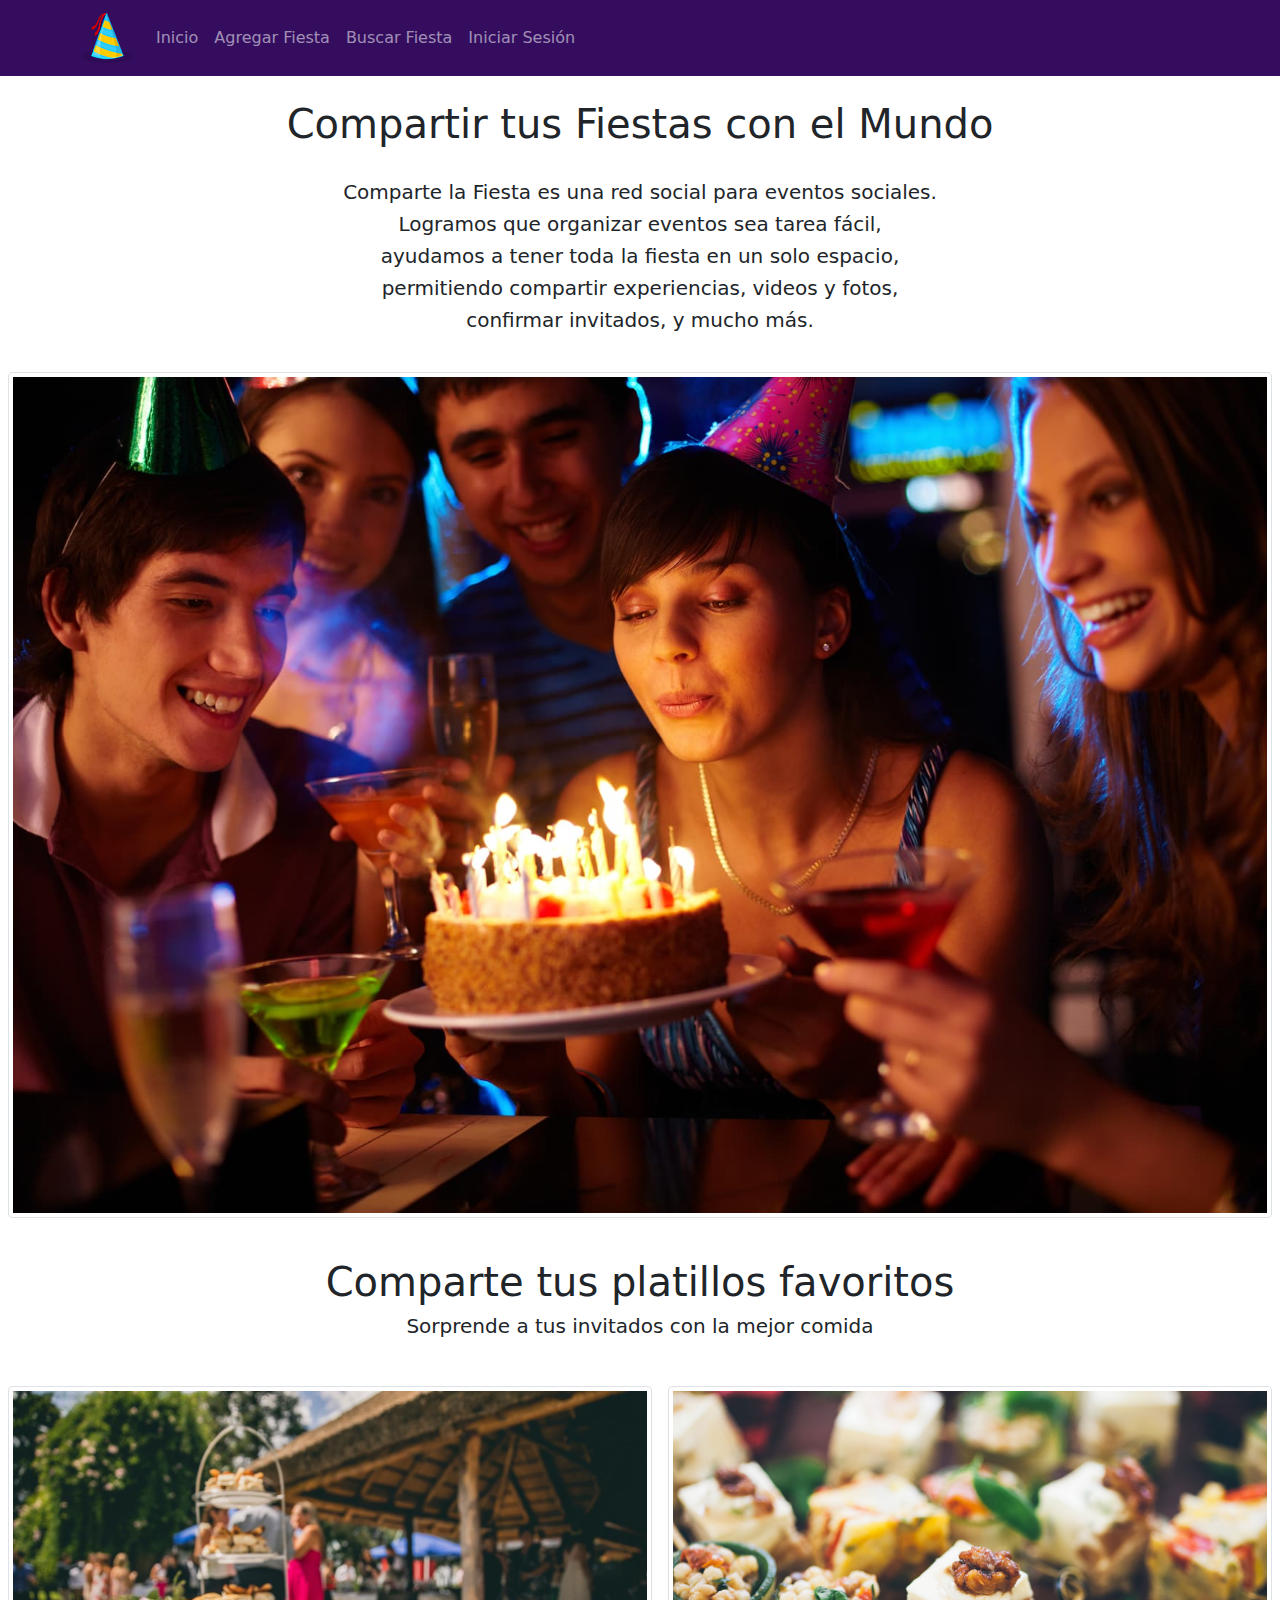
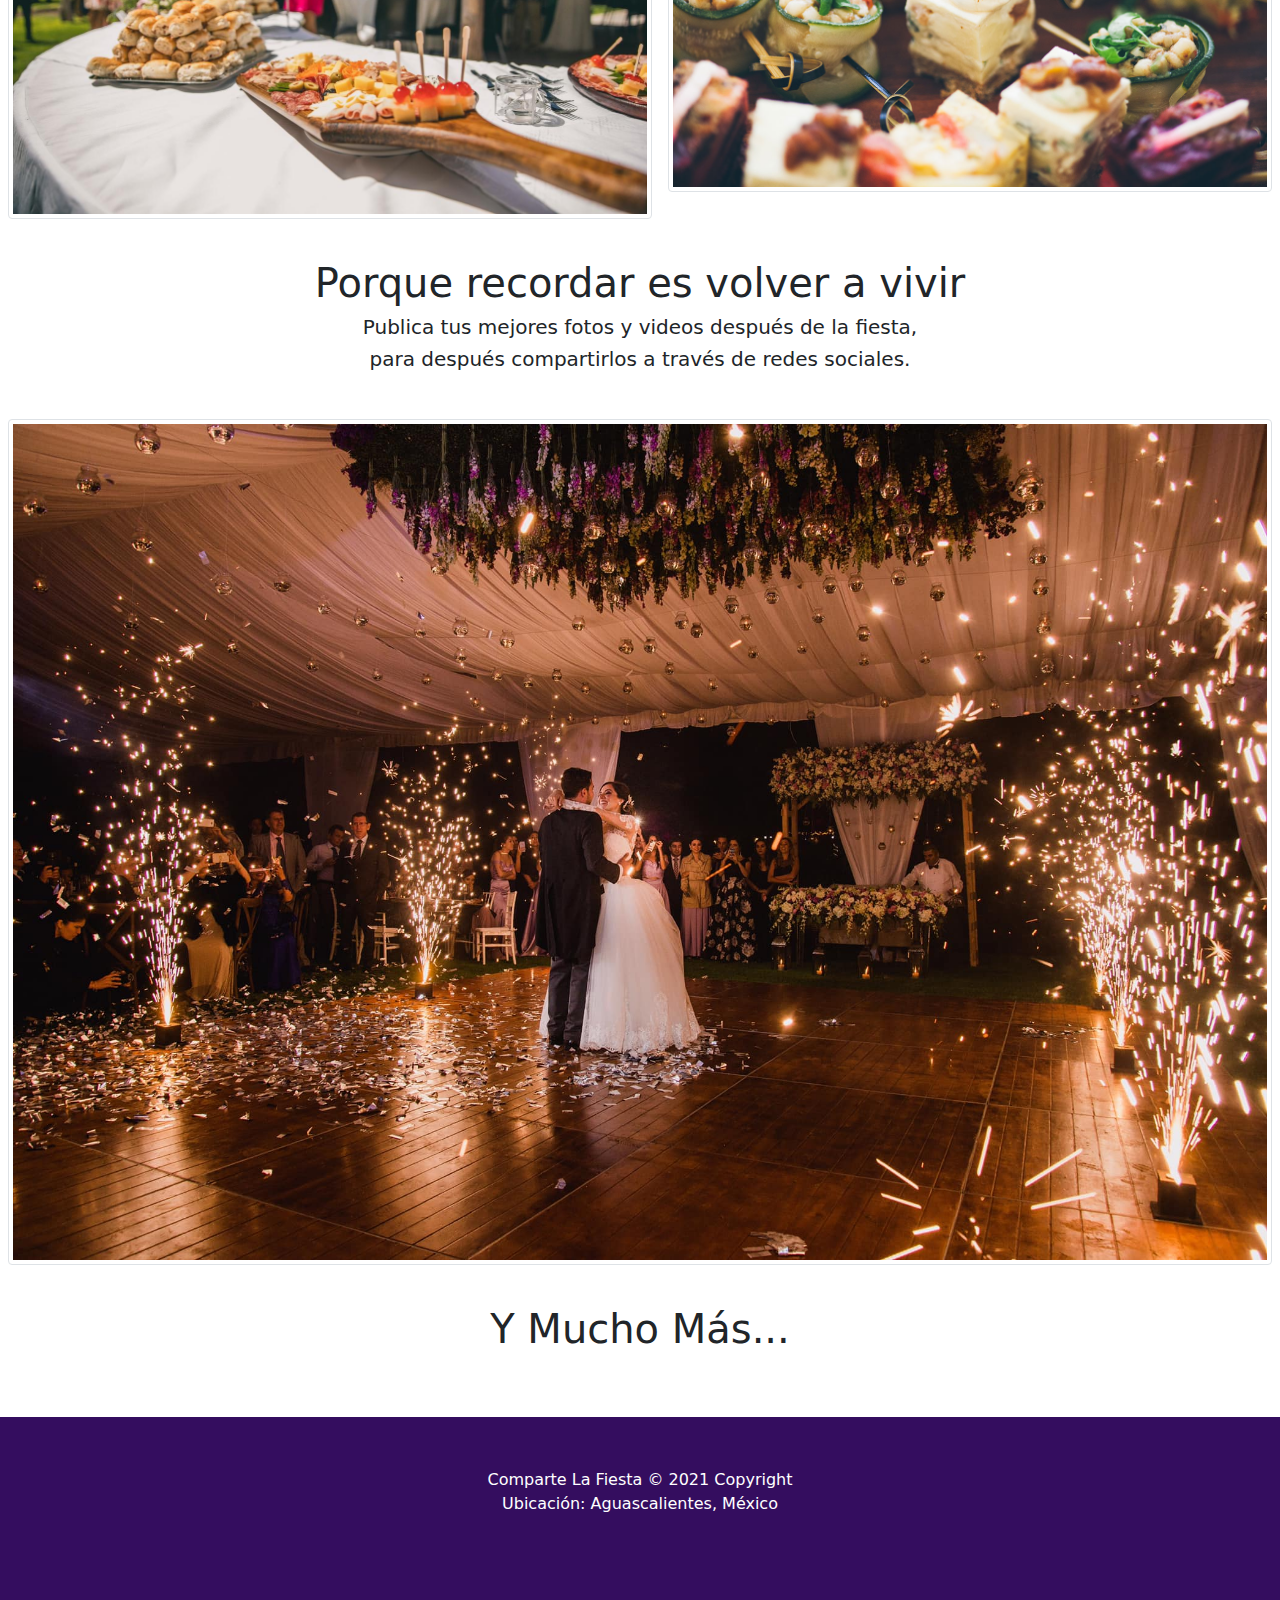
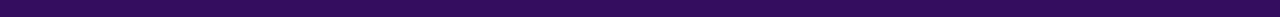
==== index.html @ 9228bfd3 "Pantalla de Inicio" ====
<!DOCTYPE html>
<html>
<head>
    <meta charset="UTF-8">
    <meta http-equiv="X-UA-Compatible" content="IE=edge">
    <meta name="viewport" content="width=device-width, initial-scale=1.0">
    <link rel="stylesheet" href="css/bootstrap.css">
    <link rel="stylesheet" href="style.css">
    <link rel="shortcut icon" href="logo.png">
    <title>Comparte la Fiesta</title>
</head>
<body>
    <nav class="navbar navbar-expand-lg static-top navbar-dark" style="background-color:rgb(52, 13, 95);">
        <div class="container">
            <a class="navbar-brand" href="index.html"> 
                <img src="logo.png" alt="Logo" srcset=""> 
            </a>
            <button class="navbar-toggler" type="button" data-bs-toggle="collapse" data-bs-target="#navbarResponsive" aria-controls="navbarResponsive" aria-expanded="false" aria-label="Toggle navigation">
                <span class="navbar-toggler-icon"></span>
            </button>
            <div class="collapse navbar-collapse" id="navbarResponsive">
                <ul class="navbar-nav ml-auto">
                    <li class="nav-item active">
                        <a class="nav-link" href="index.html">Inicio</a>
                    </li>
                    <li class="nav-item">
                        <a class="nav-link" href="agregar.html">Agregar Fiesta</a>
                    </li>
                    <li class="nav-item">
                        <a class="nav-link" href="buscar.html">Buscar Fiesta</a>
                    </li>
                    <li class="nav-item">
                        <a class="nav-link" href="login.html">Iniciar Sesión</a>
                    </li>
                </ul>
            </div>
        </div>
    </nav>
    <br>
    <h1 style="text-align: center;">Compartir tus Fiestas con el Mundo</h1>
    <br>
    <h5 style="text-align: center;">Comparte la Fiesta es una red social para eventos sociales.</h5>
    <h5 style="text-align: center;">Logramos que organizar eventos sea tarea fácil, </h5> 
    <h5 style="text-align: center;">ayudamos a tener toda la fiesta en un solo espacio,</h5> 
    <h5 style="text-align: center;">permitiendo compartir experiencias, videos y fotos,</h5>
    <h5 style="text-align: center;">confirmar invitados, y mucho más.</h5>
    <br>
    <div class="table-responsive">
        <table class="table table-borderless" style="text-align: center;margin: 0;">
            <tr>
                <td colspan="2">
                    <img src="fiesta-de-cumpleaños-1.jpg" alt="" class="img-thumbnail" id="imgInicio">
                </td>
            </tr>
            <tr>
                <td colspan="2">
                    <br>
                    <h1>Comparte tus platillos favoritos</h1>
                    <h5>Sorprende a tus invitados con la mejor comida</h5> 
                    <br>
                </td>
            </tr>
            <tr>
                <td>
                    <img src="banquete-boda2.jpg" alt="" class="img-thumbnail" id="imgInicio">
                </td>
                <td>
                    <img src="banquete-boda.jpg" alt="" class="img-thumbnail" id="imgInicio">
                </td>
            </tr>
            <tr>
                <td colspan="2">
                    <br>
                    <h1>Porque recordar es volver a vivir</h1>
                    <h5>Publica tus mejores fotos y videos después de la fiesta, </h5> 
                    <h5>para después compartirlos a través de redes sociales.</h5> 
                    <br>
                </td>
            </tr>
            <tr>
                <td colspan="2">
                    <img src="boda.jpg" alt="" class="img-thumbnail" id="imgInicio">
                </td>
            </tr>
            <tr>
                <td colspan="2">
                    <br>
                    <h1>Y Mucho Más...</h1>
                    <br>
                </td>
            </tr>
        </table>
    </div>
    <br>
    <footer class="footer">       
        <br><br> 
        Comparte La Fiesta © 2021 Copyright
        <br>
        Ubicación: Aguascalientes, México
    </footer>

    <!--Bootstrap y jQuery JS-->
    <script src="https://ajax.googleapis.com/ajax/libs/jquery/3.5.1/jquery.min.js"></script>
    <script src="js/bootstrap.bundle.min.js"></script>
</body>
</html>
---- style.css ----
footer {
  text-align: center;
  height: 200px;
  padding: 3px;
  background-color: rgb(52, 13, 95);
  color: white;
}
a{
    color: white;
}

.contenedorEvento{
  background-color:khaki;
  width: 100%;
  padding: 20px;
  height: 400px;
  text-align: center;
}
.evento{
  font-size: x-large;
  padding: 10px;
  margin: 5px;
  text-align: center;
  background-color: beige;
  width: 45%;
  height: 75px;
}
#canvas{
  width: 100%;
}
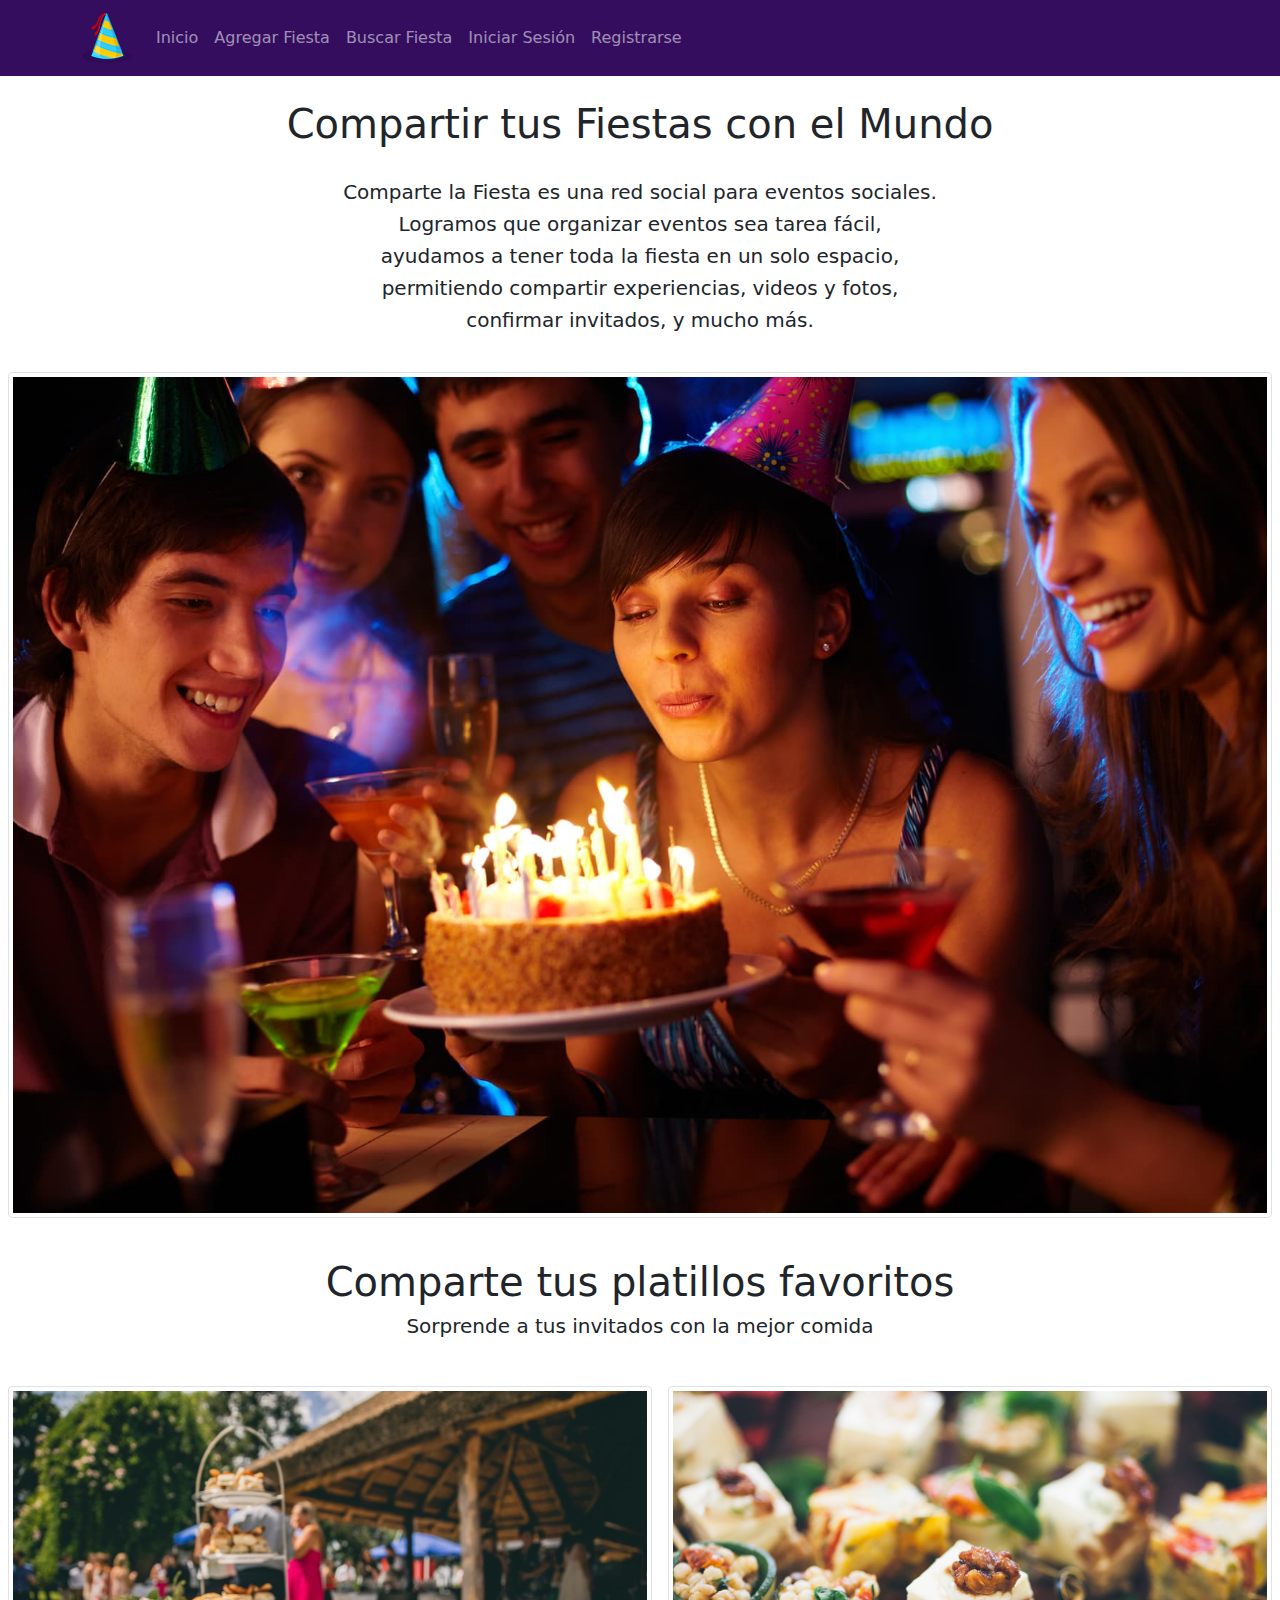
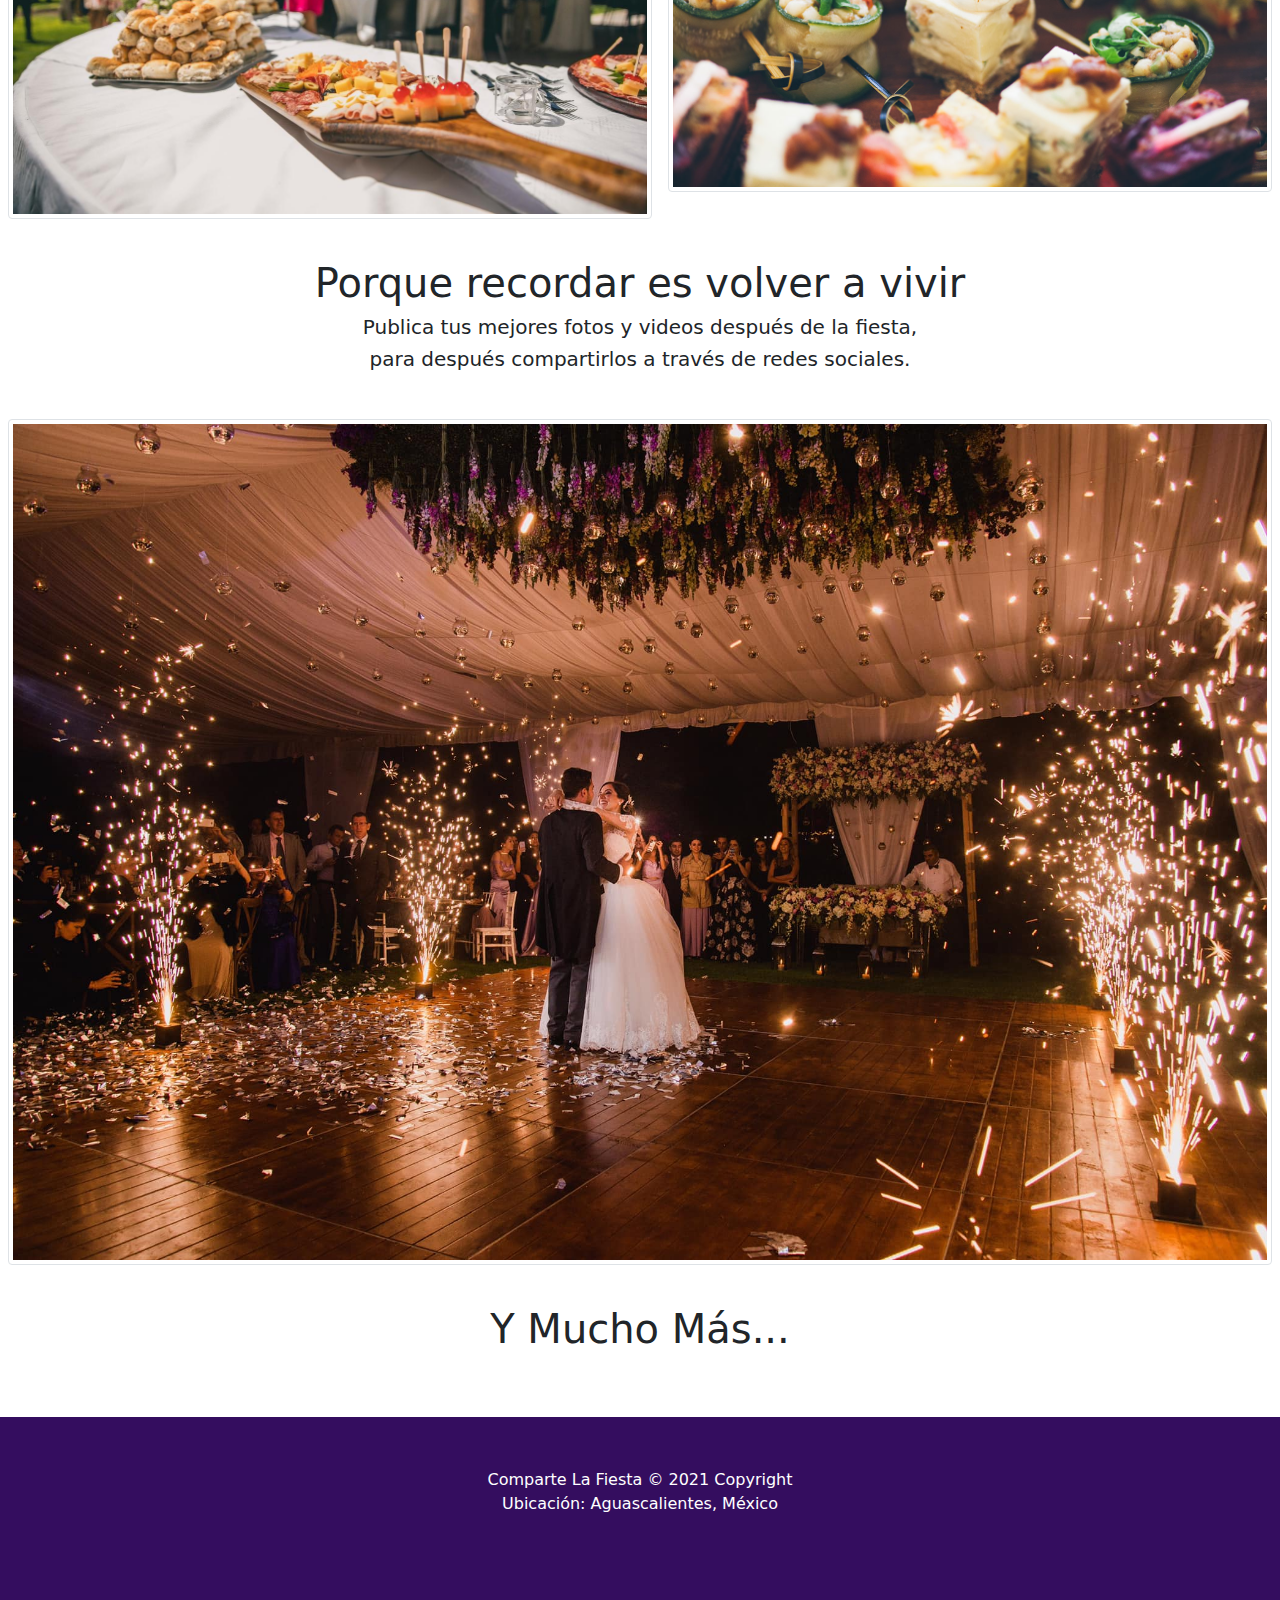
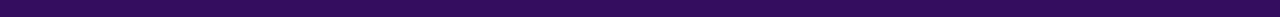
==== commit bb366879: "Se agrega la pantalla de registro" ====
--- a/index.html
+++ b/index.html
@@ -31,6 +31,9 @@
                     </li>
                     <li class="nav-item">
                         <a class="nav-link" href="login.html">Iniciar Sesión</a>
+                    </li>
+                    <li class="nav-item">
+                        <a class="nav-link" href="registro.html">Registrarse</a>
                     </li>
                 </ul>
             </div>
--- a/style.css
+++ b/style.css
@@ -27,4 +27,16 @@
 }
 #canvas{
   width: 100%;
+}
+/* Always set the map height explicitly to define the size of the div
+       * element that contains the map. */
+#map {
+  height: 100%;
+}
+
+/* Optional: Makes the sample page fill the window. */
+html,body {
+  height: 100%;
+  margin: 0;
+  padding: 0;
 }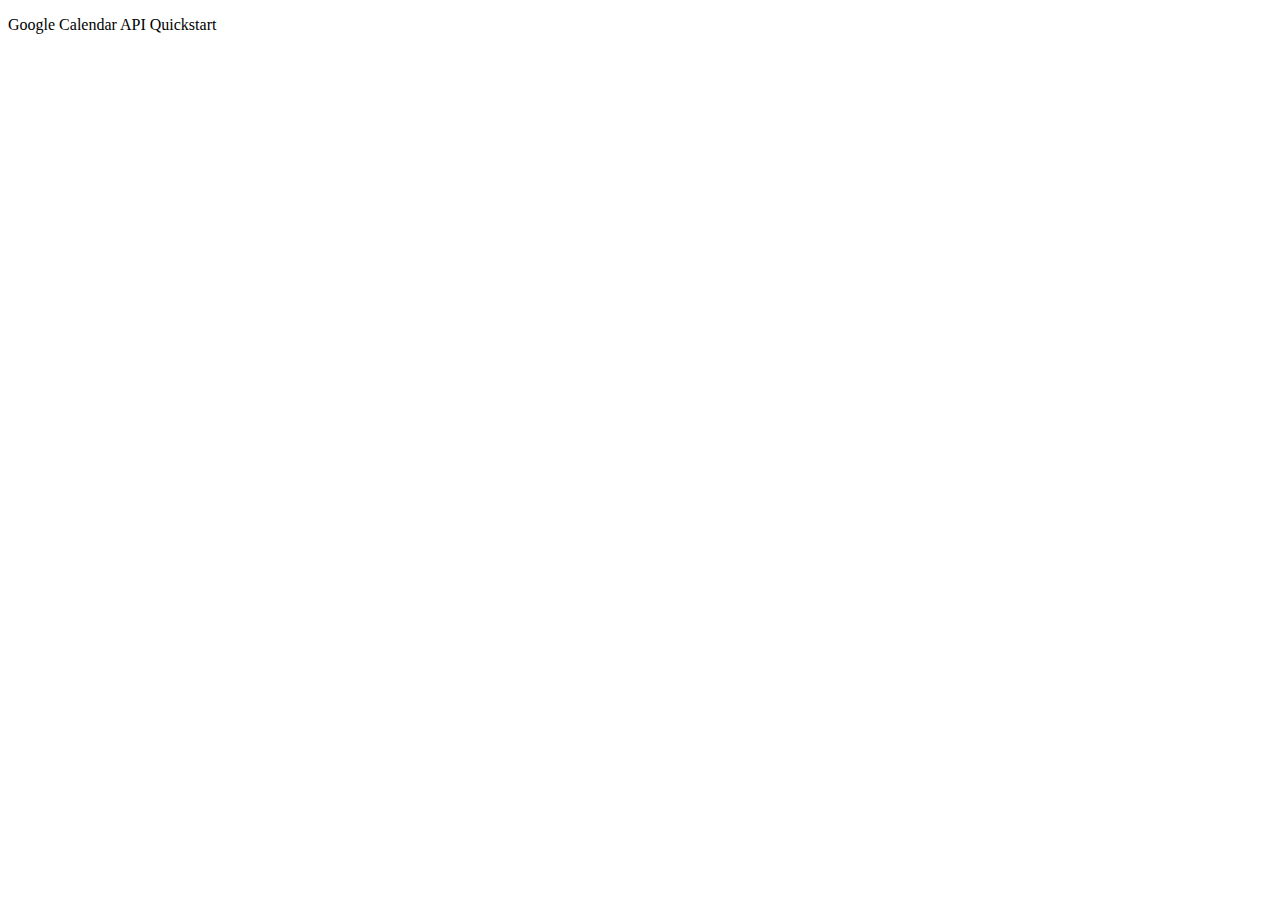
==== commit 8ff343b6: "Acceso basico a API Google Calendar" ====
--- a/index.html
+++ b/index.html
@@ -1,109 +1,141 @@
 <!DOCTYPE html>
 <html>
-<head>
-    <meta charset="UTF-8">
-    <meta http-equiv="X-UA-Compatible" content="IE=edge">
-    <meta name="viewport" content="width=device-width, initial-scale=1.0">
-    <link rel="stylesheet" href="css/bootstrap.css">
-    <link rel="stylesheet" href="style.css">
-    <link rel="shortcut icon" href="logo.png">
-    <title>Comparte la Fiesta</title>
-</head>
-<body>
-    <nav class="navbar navbar-expand-lg static-top navbar-dark" style="background-color:rgb(52, 13, 95);">
-        <div class="container">
-            <a class="navbar-brand" href="index.html"> 
-                <img src="logo.png" alt="Logo" srcset=""> 
-            </a>
-            <button class="navbar-toggler" type="button" data-bs-toggle="collapse" data-bs-target="#navbarResponsive" aria-controls="navbarResponsive" aria-expanded="false" aria-label="Toggle navigation">
-                <span class="navbar-toggler-icon"></span>
-            </button>
-            <div class="collapse navbar-collapse" id="navbarResponsive">
-                <ul class="navbar-nav ml-auto">
-                    <li class="nav-item active">
-                        <a class="nav-link" href="index.html">Inicio</a>
-                    </li>
-                    <li class="nav-item">
-                        <a class="nav-link" href="agregar.html">Agregar Fiesta</a>
-                    </li>
-                    <li class="nav-item">
-                        <a class="nav-link" href="buscar.html">Buscar Fiesta</a>
-                    </li>
-                    <li class="nav-item">
-                        <a class="nav-link" href="login.html">Iniciar Sesión</a>
-                    </li>
-                    <li class="nav-item">
-                        <a class="nav-link" href="registro.html">Registrarse</a>
-                    </li>
-                </ul>
-            </div>
-        </div>
-    </nav>
-    <br>
-    <h1 style="text-align: center;">Compartir tus Fiestas con el Mundo</h1>
-    <br>
-    <h5 style="text-align: center;">Comparte la Fiesta es una red social para eventos sociales.</h5>
-    <h5 style="text-align: center;">Logramos que organizar eventos sea tarea fácil, </h5> 
-    <h5 style="text-align: center;">ayudamos a tener toda la fiesta en un solo espacio,</h5> 
-    <h5 style="text-align: center;">permitiendo compartir experiencias, videos y fotos,</h5>
-    <h5 style="text-align: center;">confirmar invitados, y mucho más.</h5>
-    <br>
-    <div class="table-responsive">
-        <table class="table table-borderless" style="text-align: center;margin: 0;">
-            <tr>
-                <td colspan="2">
-                    <img src="fiesta-de-cumpleaños-1.jpg" alt="" class="img-thumbnail" id="imgInicio">
-                </td>
-            </tr>
-            <tr>
-                <td colspan="2">
-                    <br>
-                    <h1>Comparte tus platillos favoritos</h1>
-                    <h5>Sorprende a tus invitados con la mejor comida</h5> 
-                    <br>
-                </td>
-            </tr>
-            <tr>
-                <td>
-                    <img src="banquete-boda2.jpg" alt="" class="img-thumbnail" id="imgInicio">
-                </td>
-                <td>
-                    <img src="banquete-boda.jpg" alt="" class="img-thumbnail" id="imgInicio">
-                </td>
-            </tr>
-            <tr>
-                <td colspan="2">
-                    <br>
-                    <h1>Porque recordar es volver a vivir</h1>
-                    <h5>Publica tus mejores fotos y videos después de la fiesta, </h5> 
-                    <h5>para después compartirlos a través de redes sociales.</h5> 
-                    <br>
-                </td>
-            </tr>
-            <tr>
-                <td colspan="2">
-                    <img src="boda.jpg" alt="" class="img-thumbnail" id="imgInicio">
-                </td>
-            </tr>
-            <tr>
-                <td colspan="2">
-                    <br>
-                    <h1>Y Mucho Más...</h1>
-                    <br>
-                </td>
-            </tr>
-        </table>
-    </div>
-    <br>
-    <footer class="footer">       
-        <br><br> 
-        Comparte La Fiesta © 2021 Copyright
-        <br>
-        Ubicación: Aguascalientes, México
-    </footer>
+  <head>
+    <title>Google Calendar API Quickstart</title>
+    <meta charset="utf-8" />
+  </head>
+  <body>
+    <p>Google Calendar API Quickstart</p>
 
-    <!--Bootstrap y jQuery JS-->
-    <script src="https://ajax.googleapis.com/ajax/libs/jquery/3.5.1/jquery.min.js"></script>
-    <script src="js/bootstrap.bundle.min.js"></script>
-</body>
+    <!--Add buttons to initiate auth sequence and sign out-->
+    <button id="authorize_button" style="display: none;">Authorize</button>
+    <button id="signout_button" style="display: none;">Sign Out</button>
+
+    <pre id="content" style="white-space: pre-wrap;"></pre>
+
+    <script type="text/javascript">
+      // Client ID and API key from the Developer Console
+      var CLIENT_ID = '705113182929-2412er76mrocql9c8n18obp2uvaca13r.apps.googleusercontent.com';
+      var API_KEY = 'AIzaSyCSoXISVENbLOHL06lUWvIPkpYiTzONGMc';
+
+      // Array of API discovery doc URLs for APIs used by the quickstart
+      var DISCOVERY_DOCS = ["https://www.googleapis.com/discovery/v1/apis/calendar/v3/rest"];
+
+      // Authorization scopes required by the API; multiple scopes can be
+      // included, separated by spaces.
+      var SCOPES = "https://www.googleapis.com/auth/calendar.readonly";
+
+      var authorizeButton = document.getElementById('authorize_button');
+      var signoutButton = document.getElementById('signout_button');
+
+      /**
+       *  On load, called to load the auth2 library and API client library.
+       */
+      function handleClientLoad() {
+        gapi.load('client:auth2', initClient);
+      }
+
+      /**
+       *  Initializes the API client library and sets up sign-in state
+       *  listeners.
+       */
+      function initClient() {
+        gapi.client.init({
+          apiKey: API_KEY,
+          clientId: CLIENT_ID,
+          discoveryDocs: DISCOVERY_DOCS,
+          scope: SCOPES
+        }).then(function () {
+          // Listen for sign-in state changes.
+          gapi.auth2.getAuthInstance().isSignedIn.listen(updateSigninStatus);
+
+          // Handle the initial sign-in state.
+          updateSigninStatus(gapi.auth2.getAuthInstance().isSignedIn.get());
+          authorizeButton.onclick = handleAuthClick;
+          signoutButton.onclick = handleSignoutClick;
+        }, function(error) {
+          appendPre(JSON.stringify(error, null, 2));
+        });
+      }
+
+      /**
+       *  Called when the signed in status changes, to update the UI
+       *  appropriately. After a sign-in, the API is called.
+       */
+      function updateSigninStatus(isSignedIn) {
+        if (isSignedIn) {
+          authorizeButton.style.display = 'none';
+          signoutButton.style.display = 'block';
+          listUpcomingEvents();
+        } else {
+          authorizeButton.style.display = 'block';
+          signoutButton.style.display = 'none';
+        }
+      }
+
+      /**
+       *  Sign in the user upon button click.
+       */
+      function handleAuthClick(event) {
+        gapi.auth2.getAuthInstance().signIn();
+      }
+
+      /**
+       *  Sign out the user upon button click.
+       */
+      function handleSignoutClick(event) {
+        gapi.auth2.getAuthInstance().signOut();
+      }
+
+      /**
+       * Append a pre element to the body containing the given message
+       * as its text node. Used to display the results of the API call.
+       *
+       * @param {string} message Text to be placed in pre element.
+       */
+      function appendPre(message) {
+        var pre = document.getElementById('content');
+        var textContent = document.createTextNode(message + '\n');
+        pre.appendChild(textContent);
+      }
+
+      /**
+       * Print the summary and start datetime/date of the next ten events in
+       * the authorized user's calendar. If no events are found an
+       * appropriate message is printed.
+       */
+      function listUpcomingEvents() {
+        gapi.client.calendar.events.list({
+          'calendarId': 'primary',
+          'timeMin': (new Date()).toISOString(),
+          'showDeleted': false,
+          'singleEvents': true,
+          'maxResults': 10,
+          'orderBy': 'startTime'
+        }).then(function(response) {
+          var events = response.result.items;
+          appendPre('Upcoming events:');
+
+          if (events.length > 0) {
+            for (i = 0; i < events.length; i++) {
+              var event = events[i];
+              var when = event.start.dateTime;
+              if (!when) {
+                when = event.start.date;
+              }
+              appendPre(event.summary + ' (' + when + ')')
+            }
+          } else {
+            appendPre('No upcoming events found.');
+          }
+        });
+      }
+
+    </script>
+
+    <script async defer src="https://apis.google.com/js/api.js"
+      onload="this.onload=function(){};handleClientLoad()"
+      onreadystatechange="if (this.readyState === 'complete') this.onload()">
+    </script>
+  </body>
 </html>